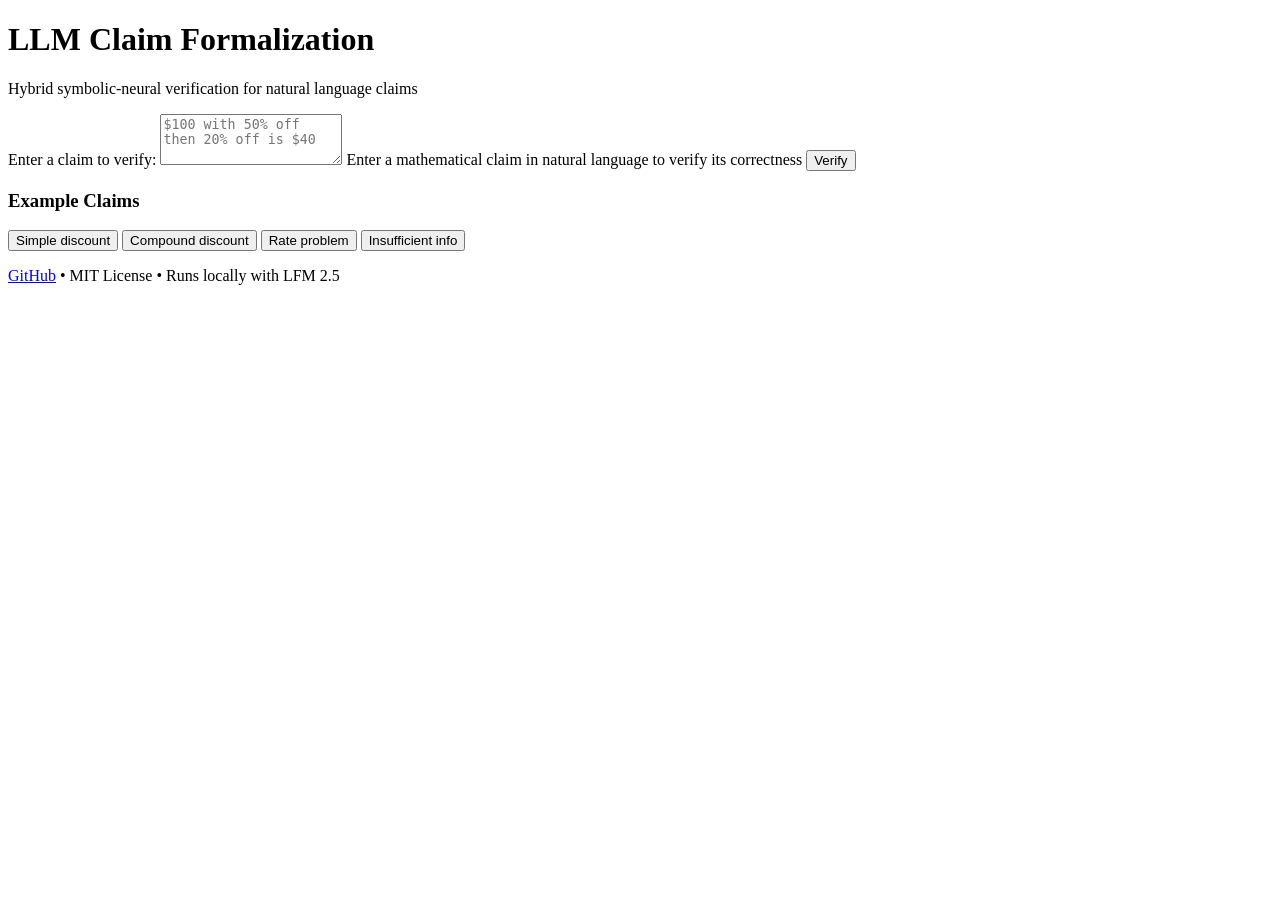
==== src/llm_claim_formalization/demo/static/index.html @ cbf68e33 "Redesign UI with neutral colors and accessibility" ====
<!DOCTYPE html>
<html lang="en">
<head>
    <meta charset="UTF-8">
    <meta name="viewport" content="width=device-width, initial-scale=1.0">
    <title>LLM Claim Formalization - Demo</title>
    <link rel="stylesheet" href="/static/style.css">
</head>
<body>
    <div class="container">
        <header role="banner">
            <h1>LLM Claim Formalization</h1>
            <p class="subtitle">Hybrid symbolic-neural verification for natural language claims</p>
        </header>

        <main role="main">
            <div class="input-section">
                <label for="claim-input">Enter a claim to verify:</label>
                <textarea
                    id="claim-input"
                    rows="3"
                    placeholder="$100 with 50% off then 20% off is $40"
                    aria-label="Claim input"
                    aria-describedby="claim-instructions"></textarea>
                <span id="claim-instructions" class="visually-hidden">Enter a mathematical claim in natural language to verify its correctness</span>
                <button id="verify-btn" onclick="verifyClaim()" aria-label="Verify claim">Verify</button>
            </div>

            <div id="result" class="result hidden" role="status" aria-live="polite" aria-atomic="true"></div>

            <div class="examples">
                <h3>Example Claims</h3>
                <div class="example-grid" role="group" aria-label="Example claims">
                    <button class="example-btn" onclick="setExample('$100 with 50% off is $50')" aria-label="Try example: Simple discount">
                        Simple discount
                    </button>
                    <button class="example-btn" onclick="setExample('$100 with 50% off then 20% off')" aria-label="Try example: Compound discount">
                        Compound discount
                    </button>
                    <button class="example-btn" onclick="setExample('120 miles at 25 mpg is less than 4 gallons')" aria-label="Try example: Rate problem">
                        Rate problem
                    </button>
                    <button class="example-btn" onclick="setExample('A price increases by 100%')" aria-label="Try example: Insufficient info">
                        Insufficient info
                    </button>
                </div>
            </div>
        </main>

        <footer role="contentinfo">
            <p>
                <a href="https://github.com/michaelgideonmerritt/llm-claim-formalization" target="_blank" rel="noopener noreferrer">GitHub</a> •
                MIT License •
                Runs locally with LFM 2.5
            </p>
        </footer>
    </div>

    <script src="/static/app.js"></script>
</body>
</html>
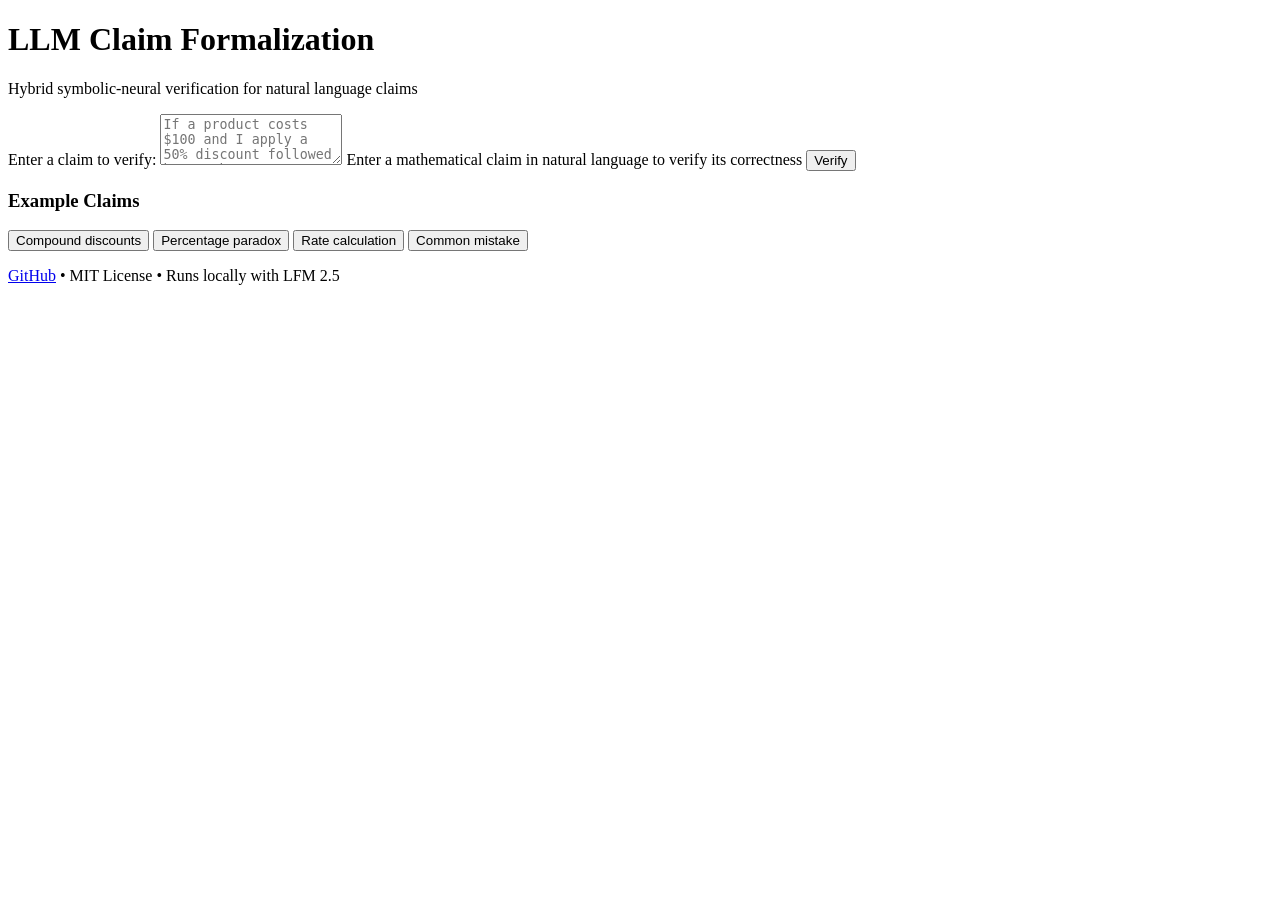
==== commit 58691681: "Update examples to natural language claims" ====
--- a/src/llm_claim_formalization/demo/static/index.html
+++ b/src/llm_claim_formalization/demo/static/index.html
@@ -19,7 +19,7 @@
                 <textarea
                     id="claim-input"
                     rows="3"
-                    placeholder="$100 with 50% off then 20% off is $40"
+                    placeholder="If a product costs $100 and I apply a 50% discount followed by another 20% discount, the final price is $40"
                     aria-label="Claim input"
                     aria-describedby="claim-instructions"></textarea>
                 <span id="claim-instructions" class="visually-hidden">Enter a mathematical claim in natural language to verify its correctness</span>
@@ -31,17 +31,17 @@
             <div class="examples">
                 <h3>Example Claims</h3>
                 <div class="example-grid" role="group" aria-label="Example claims">
-                    <button class="example-btn" onclick="setExample('$100 with 50% off is $50')" aria-label="Try example: Simple discount">
-                        Simple discount
+                    <button class="example-btn" onclick="setExample('If a product costs $100 and I apply a 50% discount followed by another 20% discount, the final price is $40')" aria-label="Try example: Compound discounts">
+                        Compound discounts
                     </button>
-                    <button class="example-btn" onclick="setExample('$100 with 50% off then 20% off')" aria-label="Try example: Compound discount">
-                        Compound discount
+                    <button class="example-btn" onclick="setExample('A price that increases by 25% then decreases by 25% returns to the original price')" aria-label="Try example: Percentage paradox">
+                        Percentage paradox
                     </button>
-                    <button class="example-btn" onclick="setExample('120 miles at 25 mpg is less than 4 gallons')" aria-label="Try example: Rate problem">
-                        Rate problem
+                    <button class="example-btn" onclick="setExample('If I drive 120 miles and my car gets 25 miles per gallon, I will use less than 4 gallons of gas')" aria-label="Try example: Rate calculation">
+                        Rate calculation
                     </button>
-                    <button class="example-btn" onclick="setExample('A price increases by 100%')" aria-label="Try example: Insufficient info">
-                        Insufficient info
+                    <button class="example-btn" onclick="setExample('A store offers 30% off everything, so buying a $50 item saves me $30')" aria-label="Try example: Common mistake">
+                        Common mistake
                     </button>
                 </div>
             </div>
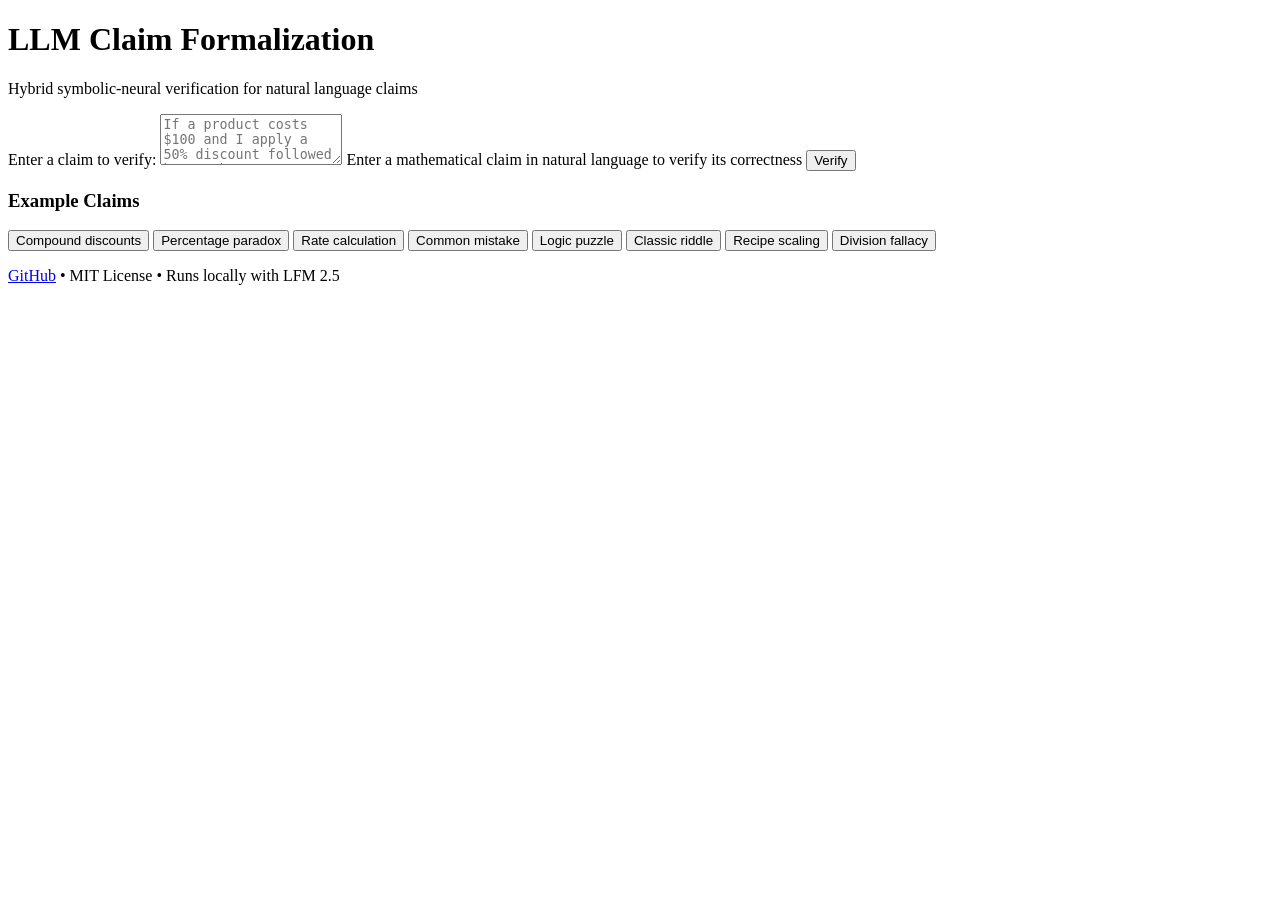
==== commit ee828bf3: "Add more example claims" ====
--- a/src/llm_claim_formalization/demo/static/index.html
+++ b/src/llm_claim_formalization/demo/static/index.html
@@ -43,6 +43,18 @@
                     <button class="example-btn" onclick="setExample('A store offers 30% off everything, so buying a $50 item saves me $30')" aria-label="Try example: Common mistake">
                         Common mistake
                     </button>
+                    <button class="example-btn" onclick="setExample('If it takes 5 machines 5 minutes to make 5 widgets, then 100 machines can make 100 widgets in 100 minutes')" aria-label="Try example: Logic puzzle">
+                        Logic puzzle
+                    </button>
+                    <button class="example-btn" onclick="setExample('A bat and ball cost $1.10 total, and the bat costs $1.00 more than the ball, so the ball costs $0.10')" aria-label="Try example: Classic riddle">
+                        Classic riddle
+                    </button>
+                    <button class="example-btn" onclick="setExample('If you double a recipe that serves 4 people to serve 8 people, and the original uses 2 cups of flour, you need 6 cups for the doubled recipe')" aria-label="Try example: Recipe scaling">
+                        Recipe scaling
+                    </button>
+                    <button class="example-btn" onclick="setExample('A pizza cut into 8 slices has more pizza than the same pizza cut into 6 slices')" aria-label="Try example: Division fallacy">
+                        Division fallacy
+                    </button>
                 </div>
             </div>
         </main>
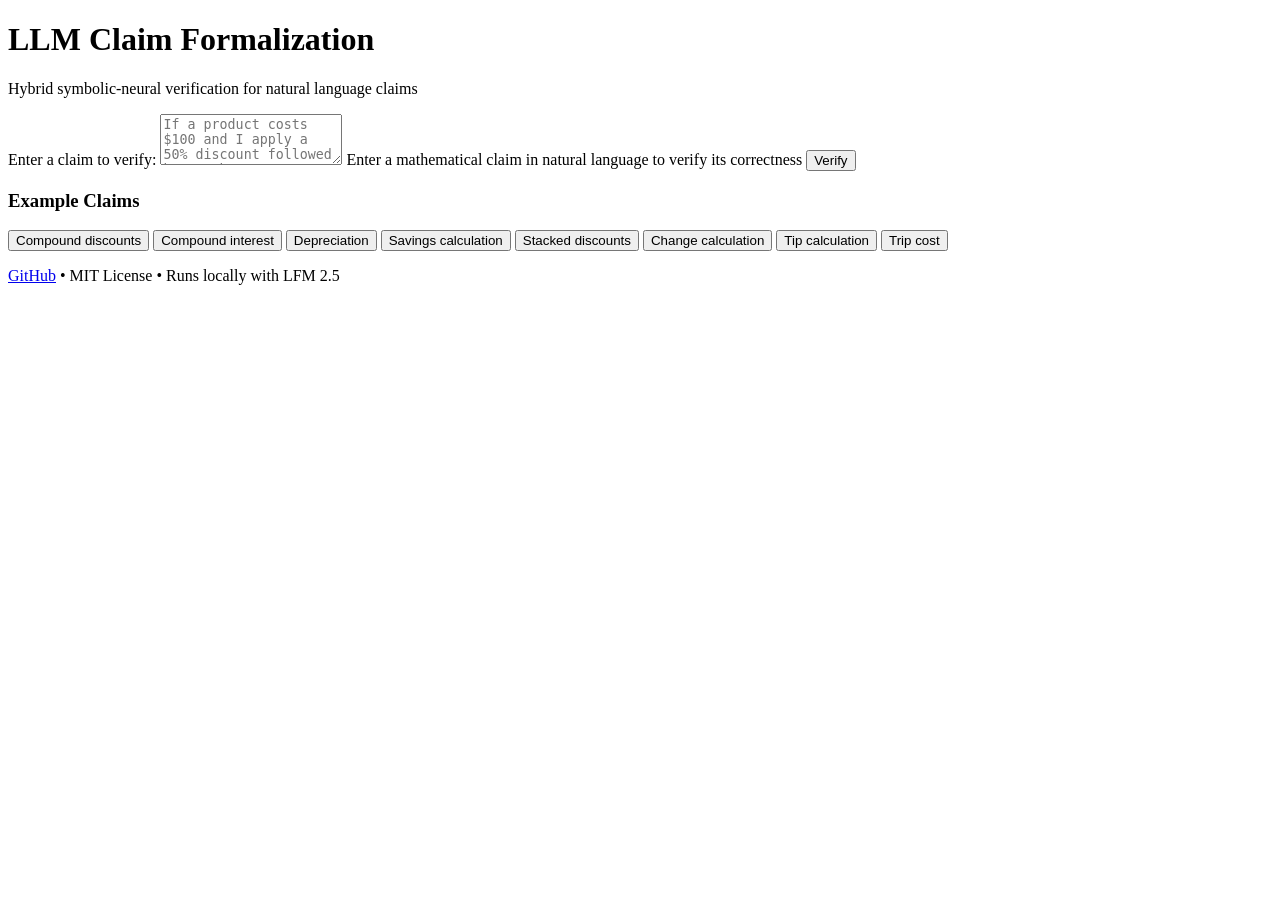
==== commit 0d6dbe71: "Replace examples with arithmetic-heavy claims" ====
--- a/src/llm_claim_formalization/demo/static/index.html
+++ b/src/llm_claim_formalization/demo/static/index.html
@@ -34,26 +34,26 @@
                     <button class="example-btn" onclick="setExample('If a product costs $100 and I apply a 50% discount followed by another 20% discount, the final price is $40')" aria-label="Try example: Compound discounts">
                         Compound discounts
                     </button>
-                    <button class="example-btn" onclick="setExample('A price that increases by 25% then decreases by 25% returns to the original price')" aria-label="Try example: Percentage paradox">
-                        Percentage paradox
+                    <button class="example-btn" onclick="setExample('If I invest $1000 at 10% annual interest compounded monthly for 2 years, I will have exactly $1220 at the end')" aria-label="Try example: Compound interest">
+                        Compound interest
                     </button>
-                    <button class="example-btn" onclick="setExample('If I drive 120 miles and my car gets 25 miles per gallon, I will use less than 4 gallons of gas')" aria-label="Try example: Rate calculation">
-                        Rate calculation
+                    <button class="example-btn" onclick="setExample('A car depreciates 15% per year, so after 3 years a $30,000 car is worth $16,500')" aria-label="Try example: Depreciation">
+                        Depreciation
                     </button>
-                    <button class="example-btn" onclick="setExample('A store offers 30% off everything, so buying a $50 item saves me $30')" aria-label="Try example: Common mistake">
-                        Common mistake
+                    <button class="example-btn" onclick="setExample('If I save $100 per month for 10 years at 5% annual interest, I will have saved $12,000 total')" aria-label="Try example: Savings calculation">
+                        Savings calculation
                     </button>
-                    <button class="example-btn" onclick="setExample('If it takes 5 machines 5 minutes to make 5 widgets, then 100 machines can make 100 widgets in 100 minutes')" aria-label="Try example: Logic puzzle">
-                        Logic puzzle
+                    <button class="example-btn" onclick="setExample('A store has a 20% off sale, then takes an additional 30% off the sale price, which equals 50% off the original price')" aria-label="Try example: Stacked discounts">
+                        Stacked discounts
                     </button>
-                    <button class="example-btn" onclick="setExample('A bat and ball cost $1.10 total, and the bat costs $1.00 more than the ball, so the ball costs $0.10')" aria-label="Try example: Classic riddle">
-                        Classic riddle
+                    <button class="example-btn" onclick="setExample('If I buy 3 items at $19.99 each and pay with a $100 bill, I will get back $40.03 in change')" aria-label="Try example: Change calculation">
+                        Change calculation
                     </button>
-                    <button class="example-btn" onclick="setExample('If you double a recipe that serves 4 people to serve 8 people, and the original uses 2 cups of flour, you need 6 cups for the doubled recipe')" aria-label="Try example: Recipe scaling">
-                        Recipe scaling
+                    <button class="example-btn" onclick="setExample('A 15% tip on a $47.82 bill is $7.00')" aria-label="Try example: Tip calculation">
+                        Tip calculation
                     </button>
-                    <button class="example-btn" onclick="setExample('A pizza cut into 8 slices has more pizza than the same pizza cut into 6 slices')" aria-label="Try example: Division fallacy">
-                        Division fallacy
+                    <button class="example-btn" onclick="setExample('If gas costs $3.45 per gallon and I need to drive 285 miles in a car that gets 32 mpg, I will spend less than $30 on gas')" aria-label="Try example: Trip cost">
+                        Trip cost
                     </button>
                 </div>
             </div>
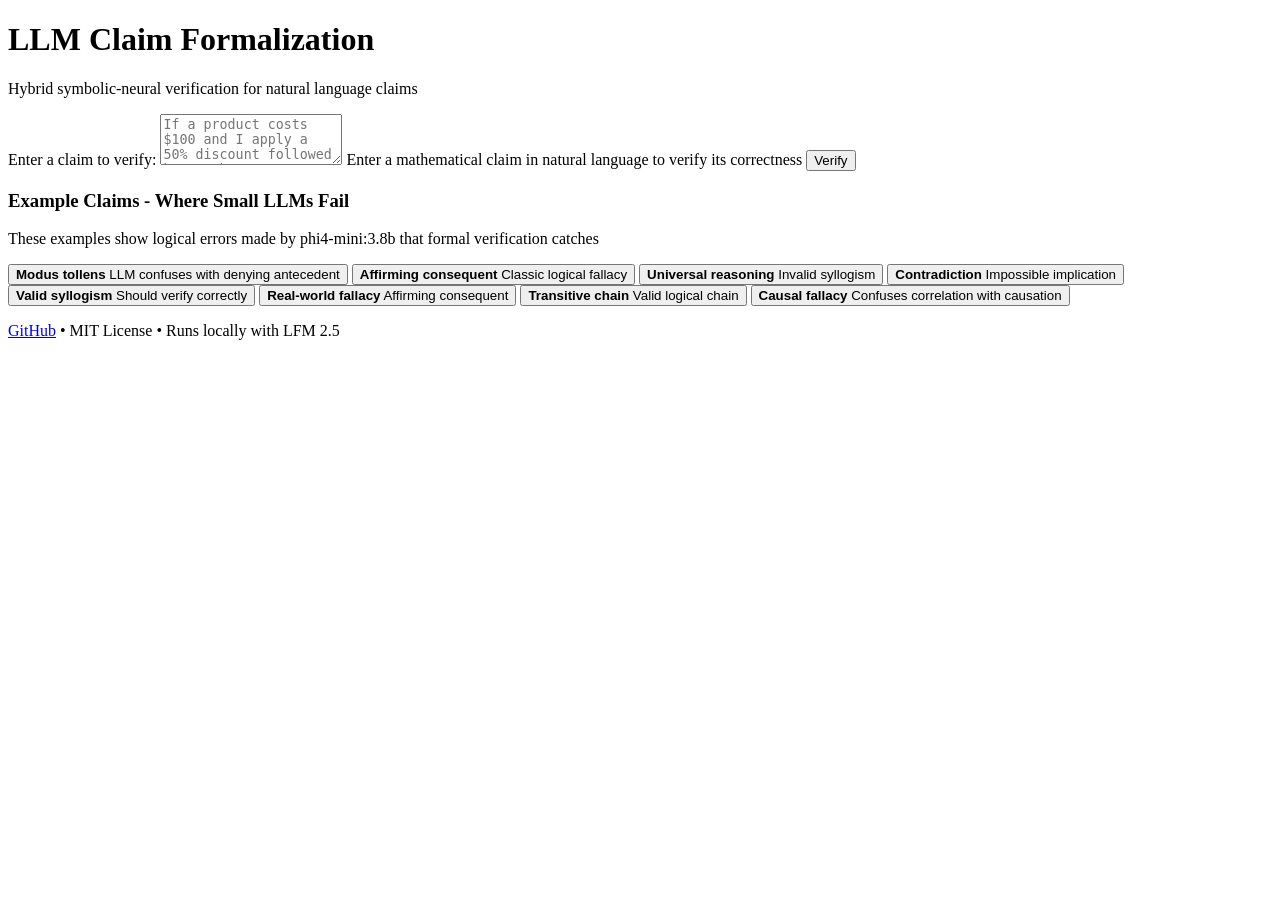
==== commit 70e1541f: "Update demo with real LLM failure examples from test data" ====
--- a/src/llm_claim_formalization/demo/static/index.html
+++ b/src/llm_claim_formalization/demo/static/index.html
@@ -29,31 +29,40 @@
             <div id="result" class="result hidden" role="status" aria-live="polite" aria-atomic="true"></div>
 
             <div class="examples">
-                <h3>Example Claims</h3>
+                <h3>Example Claims - Where Small LLMs Fail</h3>
+                <p class="examples-subtitle">These examples show logical errors made by phi4-mini:3.8b that formal verification catches</p>
                 <div class="example-grid" role="group" aria-label="Example claims">
-                    <button class="example-btn" onclick="setExample('If a product costs $100 and I apply a 50% discount followed by another 20% discount, the final price is $40')" aria-label="Try example: Compound discounts">
-                        Compound discounts
+                    <button class="example-btn" onclick="setExample('If P, then Q. Not Q. Therefore, not P')" aria-label="Try example: Modus tollens">
+                        <strong>Modus tollens</strong>
+                        <span class="example-note">LLM confuses with denying antecedent</span>
                     </button>
-                    <button class="example-btn" onclick="setExample('If I invest $1000 at 10% annual interest compounded monthly for 2 years, I will have exactly $1220 at the end')" aria-label="Try example: Compound interest">
-                        Compound interest
+                    <button class="example-btn" onclick="setExample('If P, then Q. Q is true. Therefore, P is true')" aria-label="Try example: Affirming consequent">
+                        <strong>Affirming consequent</strong>
+                        <span class="example-note">Classic logical fallacy</span>
                     </button>
-                    <button class="example-btn" onclick="setExample('A car depreciates 15% per year, so after 3 years a $30,000 car is worth $16,500')" aria-label="Try example: Depreciation">
-                        Depreciation
+                    <button class="example-btn" onclick="setExample('If all dogs are animals, and Fido is an animal, then Fido is a dog')" aria-label="Try example: Invalid universal reasoning">
+                        <strong>Universal reasoning</strong>
+                        <span class="example-note">Invalid syllogism</span>
                     </button>
-                    <button class="example-btn" onclick="setExample('If I save $100 per month for 10 years at 5% annual interest, I will have saved $12,000 total')" aria-label="Try example: Savings calculation">
-                        Savings calculation
+                    <button class="example-btn" onclick="setExample('If x > 5, then x < 3')" aria-label="Try example: Contradiction">
+                        <strong>Contradiction</strong>
+                        <span class="example-note">Impossible implication</span>
                     </button>
-                    <button class="example-btn" onclick="setExample('A store has a 20% off sale, then takes an additional 30% off the sale price, which equals 50% off the original price')" aria-label="Try example: Stacked discounts">
-                        Stacked discounts
+                    <button class="example-btn" onclick="setExample('If all humans are mortal, and Socrates is human, then Socrates is mortal')" aria-label="Try example: Valid syllogism">
+                        <strong>Valid syllogism</strong>
+                        <span class="example-note">Should verify correctly</span>
                     </button>
-                    <button class="example-btn" onclick="setExample('If I buy 3 items at $19.99 each and pay with a $100 bill, I will get back $40.03 in change')" aria-label="Try example: Change calculation">
-                        Change calculation
+                    <button class="example-btn" onclick="setExample('If it rains, then the ground is wet. The ground is wet. Therefore, it rained')" aria-label="Try example: Real-world fallacy">
+                        <strong>Real-world fallacy</strong>
+                        <span class="example-note">Affirming consequent</span>
                     </button>
-                    <button class="example-btn" onclick="setExample('A 15% tip on a $47.82 bill is $7.00')" aria-label="Try example: Tip calculation">
-                        Tip calculation
+                    <button class="example-btn" onclick="setExample('If x > 10, then x > 5. If x > 5, then x > 0. Therefore, if x > 10, then x > 0')" aria-label="Try example: Transitive implication">
+                        <strong>Transitive chain</strong>
+                        <span class="example-note">Valid logical chain</span>
                     </button>
-                    <button class="example-btn" onclick="setExample('If gas costs $3.45 per gallon and I need to drive 285 miles in a car that gets 32 mpg, I will spend less than $30 on gas')" aria-label="Try example: Trip cost">
-                        Trip cost
+                    <button class="example-btn" onclick="setExample('If you study hard, you will pass. You passed. Therefore, you studied hard')" aria-label="Try example: Causal fallacy">
+                        <strong>Causal fallacy</strong>
+                        <span class="example-note">Confuses correlation with causation</span>
                     </button>
                 </div>
             </div>
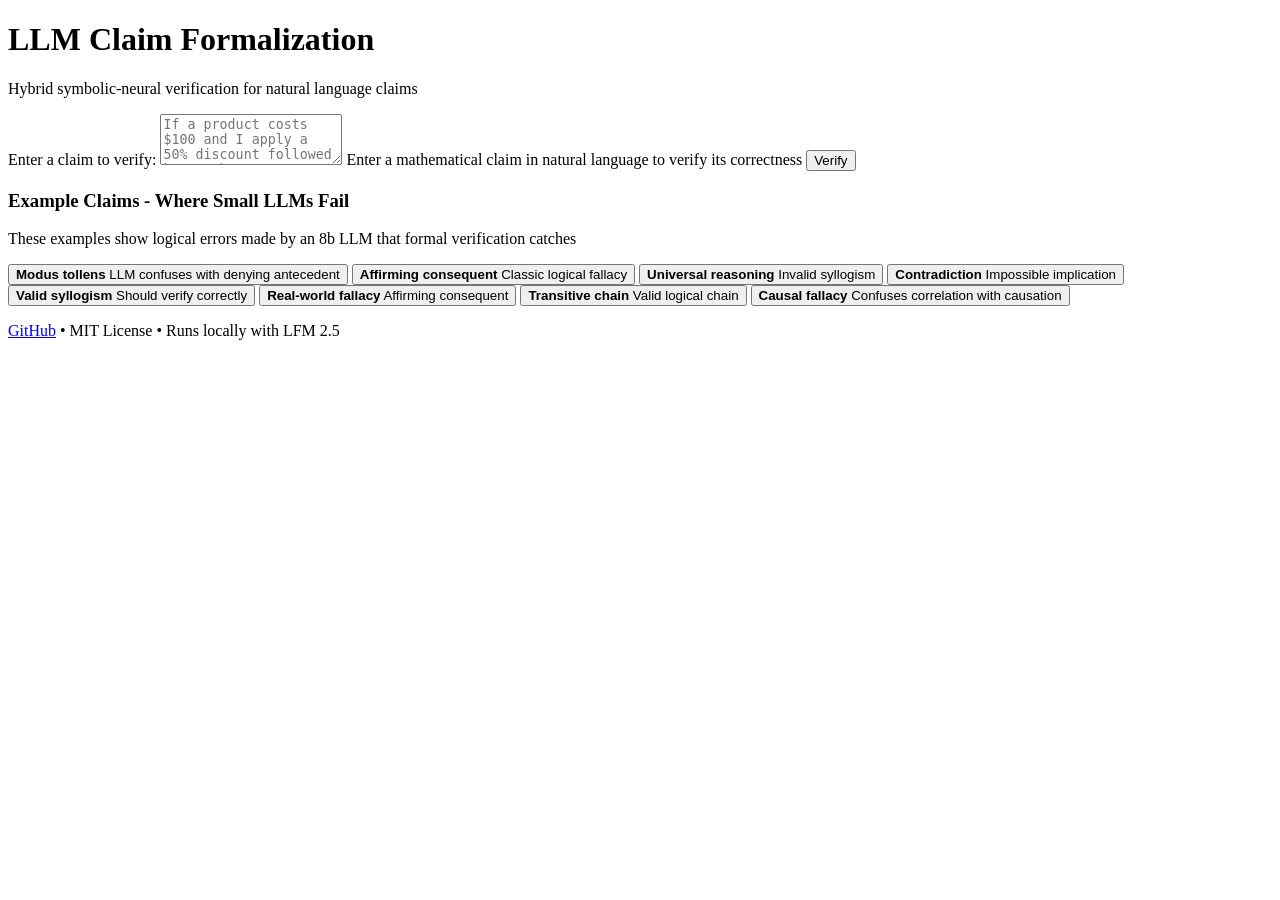
==== commit 5b53cf91: "Update subtitle to refer to 8b LLM generically" ====
--- a/src/llm_claim_formalization/demo/static/index.html
+++ b/src/llm_claim_formalization/demo/static/index.html
@@ -30,7 +30,7 @@
 
             <div class="examples">
                 <h3>Example Claims - Where Small LLMs Fail</h3>
-                <p class="examples-subtitle">These examples show logical errors made by phi4-mini:3.8b that formal verification catches</p>
+                <p class="examples-subtitle">These examples show logical errors made by an 8b LLM that formal verification catches</p>
                 <div class="example-grid" role="group" aria-label="Example claims">
                     <button class="example-btn" onclick="setExample('If P, then Q. Not Q. Therefore, not P')" aria-label="Try example: Modus tollens">
                         <strong>Modus tollens</strong>
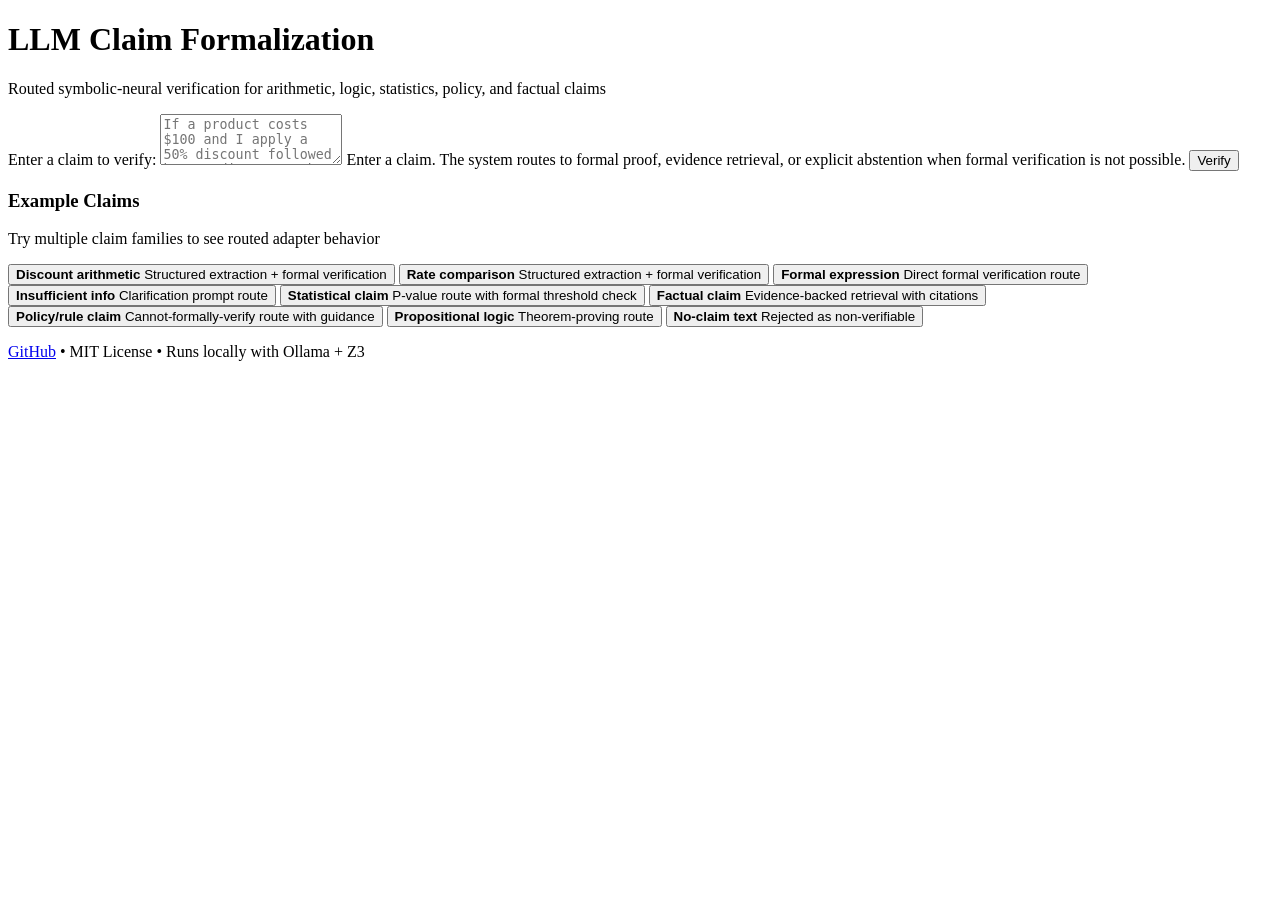
==== commit 96170c29: "feat: large refactor" ====
--- a/src/llm_claim_formalization/demo/static/index.html
+++ b/src/llm_claim_formalization/demo/static/index.html
@@ -10,7 +10,7 @@
     <div class="container">
         <header role="banner">
             <h1>LLM Claim Formalization</h1>
-            <p class="subtitle">Hybrid symbolic-neural verification for natural language claims</p>
+            <p class="subtitle">Routed symbolic-neural verification for arithmetic, logic, statistics, policy, and factual claims</p>
         </header>
 
         <main role="main">
@@ -19,50 +19,54 @@
                 <textarea
                     id="claim-input"
                     rows="3"
-                    placeholder="If a product costs $100 and I apply a 50% discount followed by another 20% discount, the final price is $40"
+                    placeholder="If a product costs $100 and I apply a 50% discount followed by 20% discount, the final price is $40"
                     aria-label="Claim input"
                     aria-describedby="claim-instructions"></textarea>
-                <span id="claim-instructions" class="visually-hidden">Enter a mathematical claim in natural language to verify its correctness</span>
+                <span id="claim-instructions" class="visually-hidden">Enter a claim. The system routes to formal proof, evidence retrieval, or explicit abstention when formal verification is not possible.</span>
                 <button id="verify-btn" onclick="verifyClaim()" aria-label="Verify claim">Verify</button>
             </div>
 
             <div id="result" class="result hidden" role="status" aria-live="polite" aria-atomic="true"></div>
 
             <div class="examples">
-                <h3>Example Claims - Where Small LLMs Fail</h3>
-                <p class="examples-subtitle">These examples show logical errors made by an 8b LLM that formal verification catches</p>
+                <h3>Example Claims</h3>
+                <p class="examples-subtitle">Try multiple claim families to see routed adapter behavior</p>
                 <div class="example-grid" role="group" aria-label="Example claims">
-                    <button class="example-btn" onclick="setExample('If P, then Q. Not Q. Therefore, not P')" aria-label="Try example: Modus tollens">
-                        <strong>Modus tollens</strong>
-                        <span class="example-note">LLM confuses with denying antecedent</span>
+                    <button class="example-btn" onclick="setExample('$100 with 50% off then 20% off is $40')" aria-label="Try discounted price claim">
+                        <strong>Discount arithmetic</strong>
+                        <span class="example-note">Structured extraction + formal verification</span>
                     </button>
-                    <button class="example-btn" onclick="setExample('If P, then Q. Q is true. Therefore, P is true')" aria-label="Try example: Affirming consequent">
-                        <strong>Affirming consequent</strong>
-                        <span class="example-note">Classic logical fallacy</span>
+                    <button class="example-btn" onclick="setExample('120 miles at 25 miles per gallon is less than 4 gallons')" aria-label="Try rate comparison claim">
+                        <strong>Rate comparison</strong>
+                        <span class="example-note">Structured extraction + formal verification</span>
                     </button>
-                    <button class="example-btn" onclick="setExample('If all dogs are animals, and Fido is an animal, then Fido is a dog')" aria-label="Try example: Invalid universal reasoning">
-                        <strong>Universal reasoning</strong>
-                        <span class="example-note">Invalid syllogism</span>
+                    <button class="example-btn" onclick="setExample('x + 5 = 10')" aria-label="Try formal expression">
+                        <strong>Formal expression</strong>
+                        <span class="example-note">Direct formal verification route</span>
                     </button>
-                    <button class="example-btn" onclick="setExample('If x > 5, then x < 3')" aria-label="Try example: Contradiction">
-                        <strong>Contradiction</strong>
-                        <span class="example-note">Impossible implication</span>
+                    <button class="example-btn" onclick="setExample('A price increases by 100%')" aria-label="Try insufficient information claim">
+                        <strong>Insufficient info</strong>
+                        <span class="example-note">Clarification prompt route</span>
                     </button>
-                    <button class="example-btn" onclick="setExample('If all humans are mortal, and Socrates is human, then Socrates is mortal')" aria-label="Try example: Valid syllogism">
-                        <strong>Valid syllogism</strong>
-                        <span class="example-note">Should verify correctly</span>
+                    <button class="example-btn" onclick="setExample('The result is statistically significant with p=0.03 and alpha=0.05')" aria-label="Try statistical claim">
+                        <strong>Statistical claim</strong>
+                        <span class="example-note">P-value route with formal threshold check</span>
                     </button>
-                    <button class="example-btn" onclick="setExample('If it rains, then the ground is wet. The ground is wet. Therefore, it rained')" aria-label="Try example: Real-world fallacy">
-                        <strong>Real-world fallacy</strong>
-                        <span class="example-note">Affirming consequent</span>
+                    <button class="example-btn" onclick="setExample('Smoking increases risk of heart disease')" aria-label="Try factual claim">
+                        <strong>Factual claim</strong>
+                        <span class="example-note">Evidence-backed retrieval with citations</span>
                     </button>
-                    <button class="example-btn" onclick="setExample('If x > 10, then x > 5. If x > 5, then x > 0. Therefore, if x > 10, then x > 0')" aria-label="Try example: Transitive implication">
-                        <strong>Transitive chain</strong>
-                        <span class="example-note">Valid logical chain</span>
+                    <button class="example-btn" onclick="setExample('Policy requires two factor authentication for admin access')" aria-label="Try policy claim">
+                        <strong>Policy/rule claim</strong>
+                        <span class="example-note">Cannot-formally-verify route with guidance</span>
                     </button>
-                    <button class="example-btn" onclick="setExample('If you study hard, you will pass. You passed. Therefore, you studied hard')" aria-label="Try example: Causal fallacy">
-                        <strong>Causal fallacy</strong>
-                        <span class="example-note">Confuses correlation with causation</span>
+                    <button class="example-btn" onclick="setExample('If server is up then api responds. server is up. therefore api responds')" aria-label="Try propositional logic claim">
+                        <strong>Propositional logic</strong>
+                        <span class="example-note">Theorem-proving route</span>
+                    </button>
+                    <button class="example-btn" onclick="setExample('The meeting is at 2:30 PM')" aria-label="Try no-claim text">
+                        <strong>No-claim text</strong>
+                        <span class="example-note">Rejected as non-verifiable</span>
                     </button>
                 </div>
             </div>
@@ -72,7 +76,7 @@
             <p>
                 <a href="https://github.com/michaelgideonmerritt/llm-claim-formalization" target="_blank" rel="noopener noreferrer">GitHub</a> •
                 MIT License •
-                Runs locally with LFM 2.5
+                Runs locally with Ollama + Z3
             </p>
         </footer>
     </div>
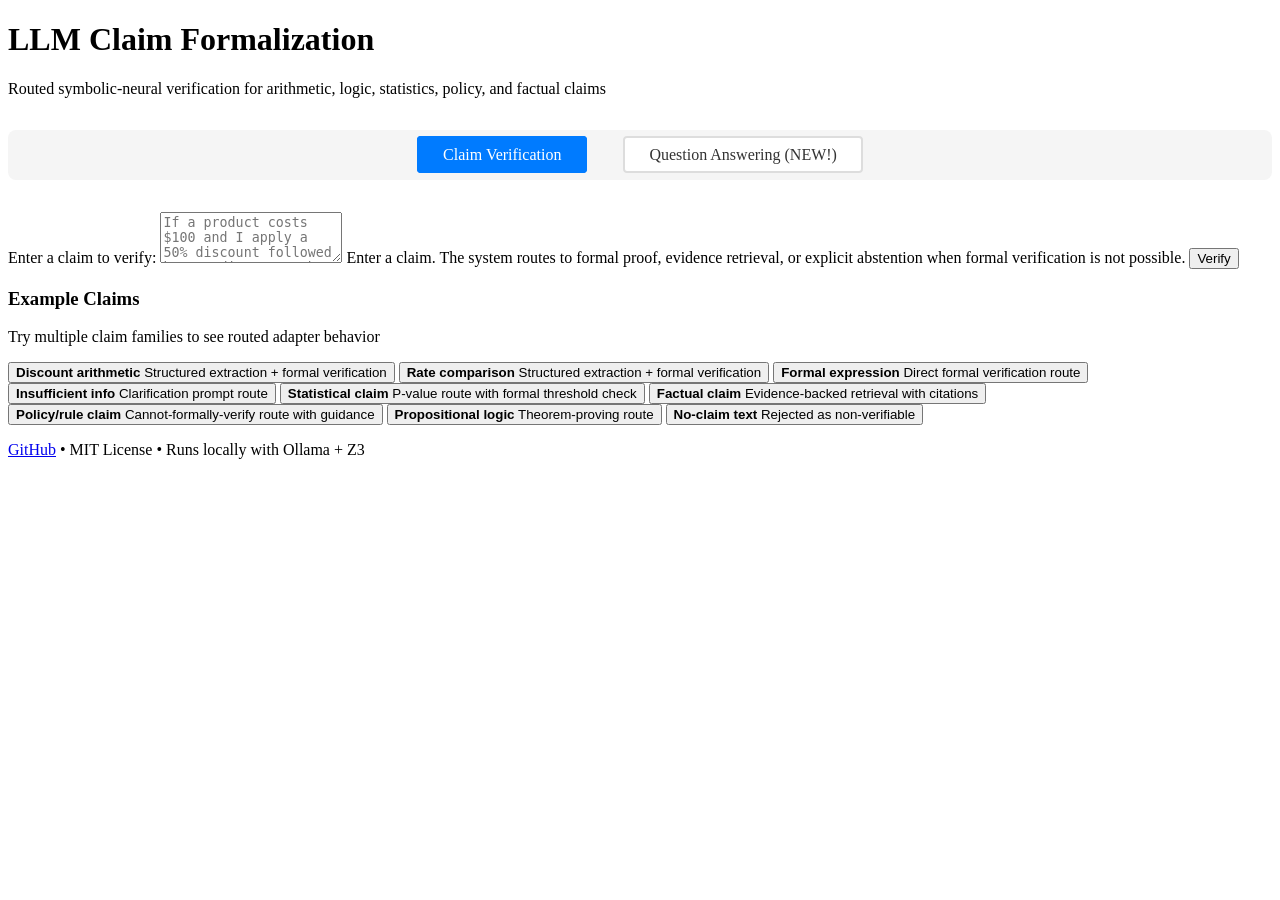
==== commit 9f8655c1: "Add verified QA web UI" ====
--- a/src/llm_claim_formalization/demo/static/index.html
+++ b/src/llm_claim_formalization/demo/static/index.html
@@ -12,6 +12,11 @@
             <h1>LLM Claim Formalization</h1>
             <p class="subtitle">Routed symbolic-neural verification for arithmetic, logic, statistics, policy, and factual claims</p>
         </header>
+
+        <div class="mode-selector" style="margin: 2rem 0; padding: 1rem; background: #f5f5f5; border-radius: 8px; text-align: center;">
+            <a href="/" style="margin: 0 1rem; padding: 0.5rem 1.5rem; text-decoration: none; color: white; background: #007bff; border: 2px solid #007bff; border-radius: 4px; font-weight: 500;">Claim Verification</a>
+            <a href="/static/qa.html" style="margin: 0 1rem; padding: 0.5rem 1.5rem; text-decoration: none; color: #333; background: white; border: 2px solid #ddd; border-radius: 4px; font-weight: 500;">Question Answering (NEW!)</a>
+        </div>
 
         <main role="main">
             <div class="input-section">
